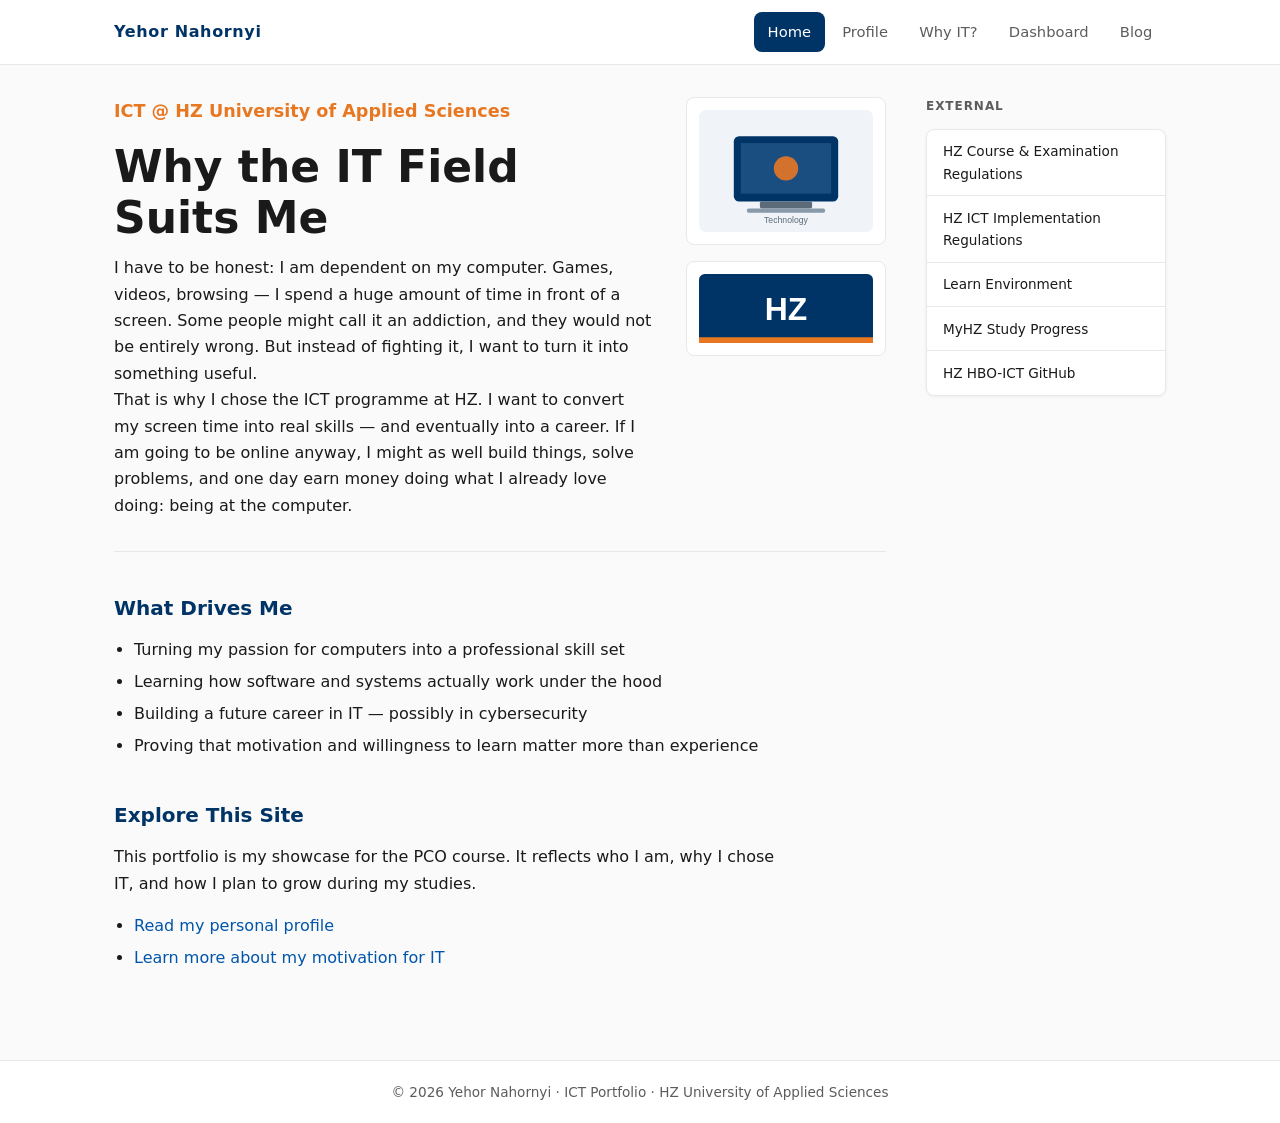
==== index.html @ 4990da4e "I added a lot of pages about me" ====
<!DOCTYPE html>
<html lang="en">
<head>
  <meta charset="UTF-8">
  <meta name="viewport" content="width=device-width, initial-scale=1.0">
  <meta name="description" content="Yehor Nahornyi — ICT student at HZ University. Why IT suits me and my journey into software engineering.">
  <title>Yehor Nahornyi | ICT Portfolio</title>
  <link rel="stylesheet" href="css/style.css">
</head>
<body>
  <header class="site-header">
    <div class="header-inner">
      <a href="index.html" class="brand">Yehor Nahornyi</a>
      <nav class="main-nav" aria-label="Main navigation">
        <ul>
          <li><a href="index.html" class="nav-current">Home</a></li>
          <li><a href="profile.html">Profile</a></li>
          <li><a href="why-it.html">Why IT?</a></li>
          <li><a href="dashboard.html">Dashboard</a></li>
          <li><a href="blog.html">Blog</a></li>
        </ul>
      </nav>
    </div>
  </header>

  <div class="page-wrapper">
    <main>
      <div class="hero-block">
        <div>
          <p class="hero-tagline">ICT @ HZ University of Applied Sciences</p>
          <h1>Why the IT Field Suits Me</h1>
          <p>
            I have to be honest: I am dependent on my computer. Games, videos, browsing —
            I spend a huge amount of time in front of a screen. Some people might call it
            an addiction, and they would not be entirely wrong. But instead of fighting it,
            I want to turn it into something useful.
          </p>
          <p>
            That is why I chose the ICT programme at HZ. I want to convert my screen time
            into real skills — and eventually into a career. If I am going to be online
            anyway, I might as well build things, solve problems, and one day earn money
            doing what I already love doing: being at the computer.
          </p>
        </div>
        <div class="hero-images">
          <img src="img/tech-hero.svg" alt="Illustration of a computer monitor representing technology">
          <img src="img/hz-logo.svg" alt="HZ University of Applied Sciences logo">
        </div>
      </div>

      <section>
        <h2>What Drives Me</h2>
        <ul>
          <li>Turning my passion for computers into a professional skill set</li>
          <li>Learning how software and systems actually work under the hood</li>
          <li>Building a future career in IT — possibly in cybersecurity</li>
          <li>Proving that motivation and willingness to learn matter more than experience</li>
        </ul>
      </section>

      <section>
        <h2>Explore This Site</h2>
        <p>
          This portfolio is my showcase for the PCO course. It reflects who I am,
          why I chose IT, and how I plan to grow during my studies.
        </p>
        <ul>
          <li><a href="profile.html">Read my personal profile</a></li>
          <li><a href="why-it.html">Learn more about my motivation for IT</a></li>
        </ul>
      </section>
    </main>

    <aside class="external-links">
      <h2>External</h2>
      <ul>
        <li><a href="https://hz.nl/en/about-hz/regulations-documents/course-and-examination-regulations" target="_blank" rel="noopener noreferrer">HZ Course &amp; Examination Regulations</a></li>
        <li><a href="https://hz.nl/en/study-programmes/ict" target="_blank" rel="noopener noreferrer">HZ ICT Implementation Regulations</a></li>
        <li><a href="https://learn.hz.nl" target="_blank" rel="noopener noreferrer">Learn Environment</a></li>
        <li><a href="https://myhz.hz.nl" target="_blank" rel="noopener noreferrer">MyHZ Study Progress</a></li>
        <li><a href="https://github.com/HZ-HBO-ICT" target="_blank" rel="noopener noreferrer">HZ HBO-ICT GitHub</a></li>
      </ul>
    </aside>
  </div>

  <footer class="site-footer">
    <p>&copy; 2026 Yehor Nahornyi · ICT Portfolio · HZ University of Applied Sciences</p>
  </footer>
</body>
</html>
---- css/style.css ----
*,
*::before,
*::after {
  box-sizing: border-box;
  margin: 0;
  padding: 0;
}

:root {
  --bg: #fafafa;
  --surface: #ffffff;
  --text: #1a1a1a;
  --text-muted: #5c5c5c;
  --border: #e8e8e8;
  --accent: #003366;
  --accent-light: #0055aa;
  --hz-orange: #e87722;
  --success: #2e7d32;
  --warning: #ed6c02;
  --danger: #c62828;
  --pending: #9e9e9e;
  --radius: 8px;
  --shadow: 0 1px 3px rgba(0, 0, 0, 0.06);
}

body {
  font-family: "Segoe UI", system-ui, -apple-system, sans-serif;
  line-height: 1.65;
  color: var(--text);
  background: var(--bg);
  min-height: 100vh;
  display: flex;
  flex-direction: column;
}

a {
  color: var(--accent-light);
  text-decoration: none;
}

a:hover {
  text-decoration: underline;
}

img {
  max-width: 100%;
  height: auto;
  display: block;
}

/* Header & navigation */

.site-header {
  background: var(--surface);
  border-bottom: 1px solid var(--border);
  position: sticky;
  top: 0;
  z-index: 100;
}

.header-inner {
  max-width: 1100px;
  margin: 0 auto;
  padding: 0 1.5rem;
  display: flex;
  align-items: center;
  justify-content: space-between;
  gap: 1rem;
  min-height: 64px;
}

.brand {
  font-weight: 700;
  font-size: 1rem;
  color: var(--accent);
  letter-spacing: 0.04em;
  text-decoration: none;
}

.brand:hover {
  text-decoration: none;
  color: var(--hz-orange);
}

.main-nav ul {
  list-style: none;
  display: flex;
  flex-wrap: wrap;
  gap: 0.25rem;
}

.main-nav a {
  display: block;
  padding: 0.5rem 0.85rem;
  border-radius: var(--radius);
  color: var(--text-muted);
  font-size: 0.92rem;
  font-weight: 500;
  text-decoration: none;
  transition: background 0.15s, color 0.15s;
}

.main-nav a:hover {
  background: #f0f4f8;
  color: var(--accent);
  text-decoration: none;
}

.main-nav a.nav-current {
  background: var(--accent);
  color: #fff;
}

/* Layout */

.page-wrapper {
  max-width: 1100px;
  margin: 0 auto;
  padding: 2rem 1.5rem 3rem;
  display: grid;
  grid-template-columns: 1fr 240px;
  gap: 2.5rem;
  flex: 1;
  width: 100%;
}

main {
  min-width: 0;
}

aside.external-links {
  align-self: start;
  position: sticky;
  top: 88px;
}

aside.external-links h2 {
  font-size: 0.75rem;
  text-transform: uppercase;
  letter-spacing: 0.08em;
  color: var(--text-muted);
  margin-bottom: 0.75rem;
}

aside.external-links ul {
  list-style: none;
  background: var(--surface);
  border: 1px solid var(--border);
  border-radius: var(--radius);
  overflow: hidden;
  box-shadow: var(--shadow);
}

aside.external-links li + li {
  border-top: 1px solid var(--border);
}

aside.external-links a {
  display: block;
  padding: 0.65rem 1rem;
  font-size: 0.85rem;
  color: var(--text);
  text-decoration: none;
}

aside.external-links a:hover {
  background: #f0f4f8;
  text-decoration: none;
  color: var(--accent);
}

/* Typography & sections */

.page-title {
  font-size: clamp(1.75rem, 4vw, 2.25rem);
  font-weight: 700;
  margin-bottom: 0.5rem;
  line-height: 1.2;
}

.page-intro {
  color: var(--text-muted);
  font-size: 1.05rem;
  margin-bottom: 2rem;
  max-width: 640px;
}

section {
  margin-bottom: 2.5rem;
}

section h2 {
  font-size: 1.25rem;
  margin-bottom: 0.75rem;
  color: var(--accent);
}

section h3 {
  font-size: 1.05rem;
  margin: 1.25rem 0 0.5rem;
}

section p {
  margin-bottom: 1rem;
  color: var(--text);
  max-width: 680px;
}

section ul,
section ol {
  margin: 0 0 1rem 1.25rem;
  max-width: 680px;
}

section li {
  margin-bottom: 0.35rem;
}

/* Hero block (home) */

.hero-block {
  display: grid;
  grid-template-columns: 1fr 200px;
  gap: 2rem;
  align-items: start;
  margin-bottom: 2.5rem;
  padding-bottom: 2rem;
  border-bottom: 1px solid var(--border);
}

.hero-block h1 {
  font-size: clamp(2rem, 5vw, 2.75rem);
  line-height: 1.15;
  margin-bottom: 0.75rem;
}

.hero-tagline {
  font-size: 1.1rem;
  color: var(--hz-orange);
  font-weight: 600;
  margin-bottom: 1rem;
}

.hero-images {
  display: flex;
  flex-direction: column;
  gap: 1rem;
}

.hero-images img {
  border-radius: var(--radius);
  border: 1px solid var(--border);
  background: var(--surface);
  padding: 0.75rem;
}

/* Cards & content blocks */

.card-grid {
  display: grid;
  grid-template-columns: repeat(auto-fill, minmax(260px, 1fr));
  gap: 1.25rem;
}

.card {
  background: var(--surface);
  border: 1px solid var(--border);
  border-radius: var(--radius);
  padding: 1.25rem;
  box-shadow: var(--shadow);
}

.card h3 {
  margin: 0 0 0.5rem;
  font-size: 1rem;
}

.card p {
  font-size: 0.92rem;
  color: var(--text-muted);
  margin-bottom: 0.75rem;
}

.card a.read-more {
  font-size: 0.88rem;
  font-weight: 600;
  color: var(--accent);
}

/* Profile */

.profile-header {
  display: flex;
  gap: 2rem;
  align-items: start;
  margin-bottom: 2rem;
  flex-wrap: wrap;
}

.profile-photo {
  width: 180px;
  height: 180px;
  border-radius: var(--radius);
  object-fit: cover;
  border: 1px solid var(--border);
  background: #eef2f6;
}

.character-list {
  list-style: none;
  margin-left: 0;
  display: flex;
  flex-wrap: wrap;
  gap: 0.5rem;
}

.character-list li {
  background: #f0f4f8;
  color: var(--accent);
  padding: 0.35rem 0.85rem;
  border-radius: 999px;
  font-size: 0.88rem;
  font-weight: 500;
  margin: 0;
}

.hz-logo-block {
  margin: 2rem 0;
  padding: 1.25rem;
  background: var(--surface);
  border: 1px solid var(--border);
  border-radius: var(--radius);
  display: inline-block;
}

.hz-logo-block img {
  width: 120px;
}

/* Dashboard */

.progress-section {
  background: var(--surface);
  border: 1px solid var(--border);
  border-radius: var(--radius);
  padding: 1.5rem;
  margin-bottom: 2rem;
  box-shadow: var(--shadow);
}

.progress-section h2 {
  margin-bottom: 1rem;
}

.progress-bar-wrap {
  position: relative;
  height: 28px;
  background: #eee;
  border-radius: 999px;
  overflow: visible;
  margin: 2rem 0 1rem;
}

.progress-bar-fill {
  height: 100%;
  background: linear-gradient(90deg, var(--accent), var(--accent-light));
  border-radius: 999px;
  transition: width 0.3s;
}

.progress-boundary {
  position: absolute;
  top: -8px;
  bottom: -8px;
  width: 3px;
  background: var(--hz-orange);
  transform: translateX(-50%);
}

.progress-boundary::after {
  content: "Study Advice (45 EC)";
  position: absolute;
  top: -22px;
  left: 50%;
  transform: translateX(-50%);
  font-size: 0.72rem;
  white-space: nowrap;
  color: var(--hz-orange);
  font-weight: 600;
}

.progress-labels {
  display: flex;
  justify-content: space-between;
  font-size: 0.85rem;
  color: var(--text-muted);
}

.study-table-wrap {
  overflow-x: auto;
  border: 1px solid var(--border);
  border-radius: var(--radius);
  background: var(--surface);
  box-shadow: var(--shadow);
}

.study-table {
  width: 100%;
  border-collapse: collapse;
  font-size: 0.88rem;
}

.study-table th,
.study-table td {
  padding: 0.65rem 0.85rem;
  text-align: left;
  border-bottom: 1px solid var(--border);
}

.study-table th {
  background: #f5f7fa;
  font-weight: 600;
  color: var(--accent);
  font-size: 0.8rem;
  text-transform: uppercase;
  letter-spacing: 0.04em;
}

.study-table tr:last-child td {
  border-bottom: none;
}

.study-table .quarter-header td {
  background: var(--accent);
  color: #fff;
  font-weight: 700;
  font-size: 0.85rem;
  letter-spacing: 0.03em;
}

.study-table .course-header td {
  background: #eef2f6;
  font-weight: 600;
  color: var(--text);
}

.status-pending {
  background: #fafafa;
}

.status-passed {
  background: #e8f5e9;
}

.status-failed {
  background: #ffebee;
}

.status-empty {
  background: #fff;
}

.grade-cell {
  font-weight: 600;
  min-width: 60px;
}

.legend {
  display: flex;
  flex-wrap: wrap;
  gap: 1rem;
  margin-top: 1rem;
  font-size: 0.82rem;
}

.legend-item {
  display: flex;
  align-items: center;
  gap: 0.4rem;
}

.legend-swatch {
  width: 14px;
  height: 14px;
  border-radius: 3px;
  border: 1px solid var(--border);
}

.legend-swatch.pending { background: #fafafa; }
.legend-swatch.passed { background: #e8f5e9; }
.legend-swatch.failed { background: #ffebee; }

/* Blog post */

article.blog-post {
  max-width: 720px;
}

article.blog-post .post-meta {
  color: var(--text-muted);
  font-size: 0.88rem;
  margin-bottom: 1.5rem;
}

article.blog-post h2 {
  font-size: 1.5rem;
  margin: 1.5rem 0 0.75rem;
  color: var(--text);
}

.blog-feed article {
  background: var(--surface);
  border: 1px solid var(--border);
  border-radius: var(--radius);
  padding: 1.5rem;
  margin-bottom: 1.25rem;
  box-shadow: var(--shadow);
}

.blog-feed article h2 {
  font-size: 1.15rem;
  margin-bottom: 0.35rem;
  color: var(--accent);
}

.blog-feed .post-date {
  font-size: 0.82rem;
  color: var(--text-muted);
  margin-bottom: 0.75rem;
}

.blog-feed p {
  font-size: 0.95rem;
  color: var(--text-muted);
  margin-bottom: 0.75rem;
}

/* SWOT table */

.swot-table {
  width: 100%;
  border-collapse: collapse;
  margin: 1rem 0;
  font-size: 0.92rem;
}

.swot-table th,
.swot-table td {
  border: 1px solid var(--border);
  padding: 0.85rem 1rem;
  vertical-align: top;
}

.swot-table th {
  background: #f5f7fa;
  text-align: left;
  width: 25%;
  line-height: 1.5;
}

.swot-table td ul {
  margin: 0;
  padding-left: 1.25rem;
  list-style-position: outside;
}

.swot-table td li {
  margin: 0 0 0.4rem;
  padding-left: 0.15rem;
  line-height: 1.5;
}

.swot-table td li:last-child {
  margin-bottom: 0;
}

/* Footer */

.site-footer {
  border-top: 1px solid var(--border);
  background: var(--surface);
  padding: 1.25rem 1.5rem;
  text-align: center;
  font-size: 0.85rem;
  color: var(--text-muted);
}

.site-footer p {
  max-width: none;
  margin: 0;
}

@media (max-width: 800px) {
  .page-wrapper {
    grid-template-columns: 1fr;
  }

  aside.external-links {
    position: static;
    order: -1;
  }

  .hero-block {
    grid-template-columns: 1fr;
  }
}
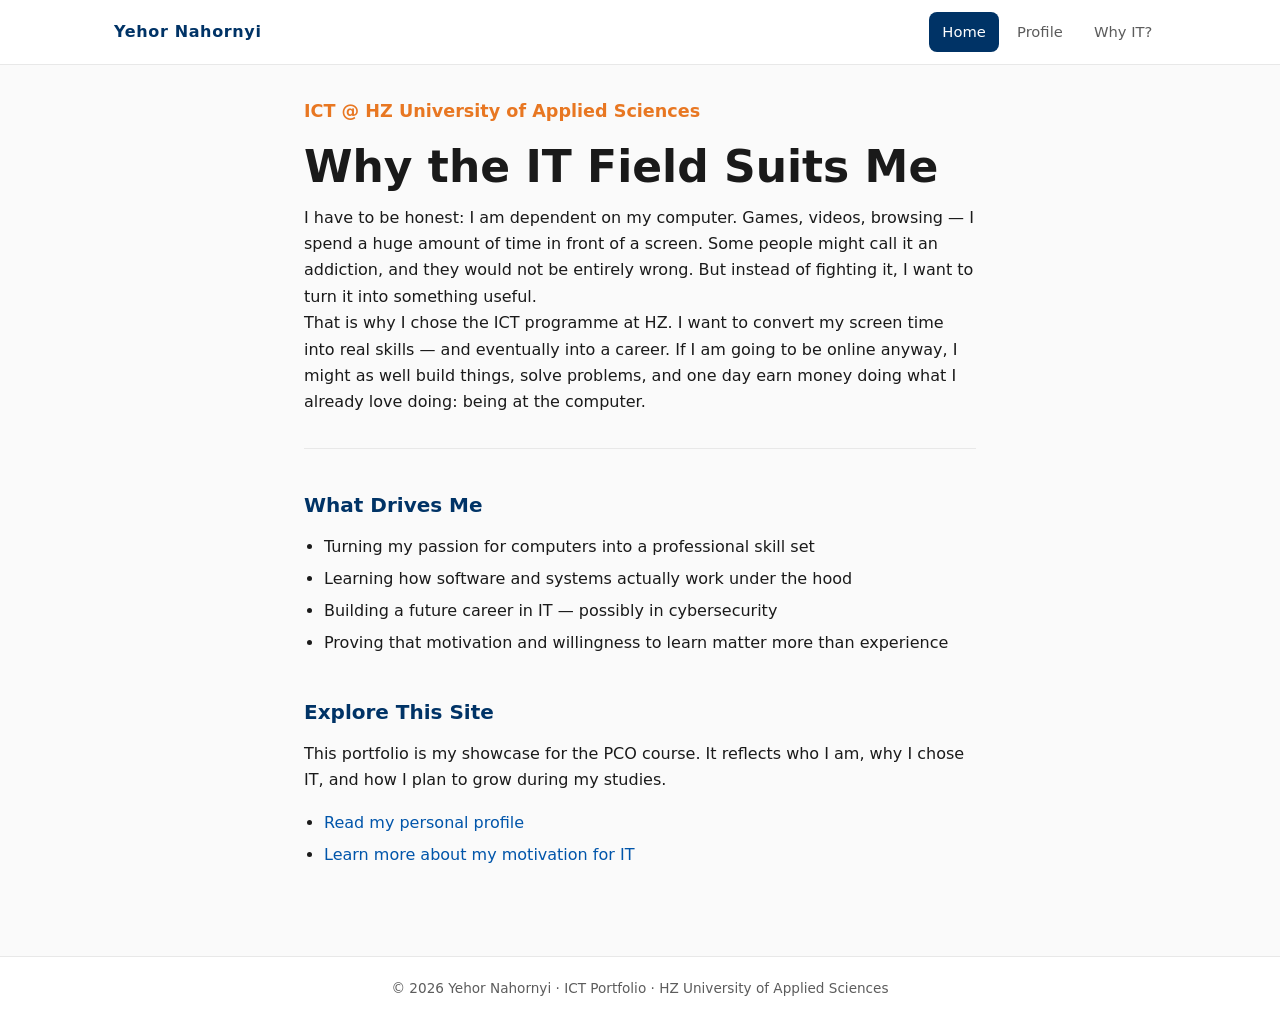
==== commit f3eaa8e4: "Updated" ====
--- a/index.html
+++ b/index.html
@@ -16,8 +16,6 @@
           <li><a href="index.html" class="nav-current">Home</a></li>
           <li><a href="profile.html">Profile</a></li>
           <li><a href="why-it.html">Why IT?</a></li>
-          <li><a href="dashboard.html">Dashboard</a></li>
-          <li><a href="blog.html">Blog</a></li>
         </ul>
       </nav>
     </div>
@@ -26,26 +24,20 @@
   <div class="page-wrapper">
     <main>
       <div class="hero-block">
-        <div>
-          <p class="hero-tagline">ICT @ HZ University of Applied Sciences</p>
-          <h1>Why the IT Field Suits Me</h1>
-          <p>
-            I have to be honest: I am dependent on my computer. Games, videos, browsing —
-            I spend a huge amount of time in front of a screen. Some people might call it
-            an addiction, and they would not be entirely wrong. But instead of fighting it,
-            I want to turn it into something useful.
-          </p>
-          <p>
-            That is why I chose the ICT programme at HZ. I want to convert my screen time
-            into real skills — and eventually into a career. If I am going to be online
-            anyway, I might as well build things, solve problems, and one day earn money
-            doing what I already love doing: being at the computer.
-          </p>
-        </div>
-        <div class="hero-images">
-          <img src="img/tech-hero.svg" alt="Illustration of a computer monitor representing technology">
-          <img src="img/hz-logo.svg" alt="HZ University of Applied Sciences logo">
-        </div>
+        <p class="hero-tagline">ICT @ HZ University of Applied Sciences</p>
+        <h1>Why the IT Field Suits Me</h1>
+        <p>
+          I have to be honest: I am dependent on my computer. Games, videos, browsing —
+          I spend a huge amount of time in front of a screen. Some people might call it
+          an addiction, and they would not be entirely wrong. But instead of fighting it,
+          I want to turn it into something useful.
+        </p>
+        <p>
+          That is why I chose the ICT programme at HZ. I want to convert my screen time
+          into real skills — and eventually into a career. If I am going to be online
+          anyway, I might as well build things, solve problems, and one day earn money
+          doing what I already love doing: being at the computer.
+        </p>
       </div>
 
       <section>
@@ -70,17 +62,6 @@
         </ul>
       </section>
     </main>
-
-    <aside class="external-links">
-      <h2>External</h2>
-      <ul>
-        <li><a href="https://hz.nl/en/about-hz/regulations-documents/course-and-examination-regulations" target="_blank" rel="noopener noreferrer">HZ Course &amp; Examination Regulations</a></li>
-        <li><a href="https://hz.nl/en/study-programmes/ict" target="_blank" rel="noopener noreferrer">HZ ICT Implementation Regulations</a></li>
-        <li><a href="https://learn.hz.nl" target="_blank" rel="noopener noreferrer">Learn Environment</a></li>
-        <li><a href="https://myhz.hz.nl" target="_blank" rel="noopener noreferrer">MyHZ Study Progress</a></li>
-        <li><a href="https://github.com/HZ-HBO-ICT" target="_blank" rel="noopener noreferrer">HZ HBO-ICT GitHub</a></li>
-      </ul>
-    </aside>
   </div>
 
   <footer class="site-footer">
--- a/css/style.css
+++ b/css/style.css
@@ -114,59 +114,15 @@
 /* Layout */
 
 .page-wrapper {
-  max-width: 1100px;
+  max-width: 720px;
   margin: 0 auto;
   padding: 2rem 1.5rem 3rem;
-  display: grid;
-  grid-template-columns: 1fr 240px;
-  gap: 2.5rem;
   flex: 1;
   width: 100%;
 }
 
 main {
   min-width: 0;
-}
-
-aside.external-links {
-  align-self: start;
-  position: sticky;
-  top: 88px;
-}
-
-aside.external-links h2 {
-  font-size: 0.75rem;
-  text-transform: uppercase;
-  letter-spacing: 0.08em;
-  color: var(--text-muted);
-  margin-bottom: 0.75rem;
-}
-
-aside.external-links ul {
-  list-style: none;
-  background: var(--surface);
-  border: 1px solid var(--border);
-  border-radius: var(--radius);
-  overflow: hidden;
-  box-shadow: var(--shadow);
-}
-
-aside.external-links li + li {
-  border-top: 1px solid var(--border);
-}
-
-aside.external-links a {
-  display: block;
-  padding: 0.65rem 1rem;
-  font-size: 0.85rem;
-  color: var(--text);
-  text-decoration: none;
-}
-
-aside.external-links a:hover {
-  background: #f0f4f8;
-  text-decoration: none;
-  color: var(--accent);
 }
 
 /* Typography & sections */
@@ -219,10 +175,6 @@
 /* Hero block (home) */
 
 .hero-block {
-  display: grid;
-  grid-template-columns: 1fr 200px;
-  gap: 2rem;
-  align-items: start;
   margin-bottom: 2.5rem;
   padding-bottom: 2rem;
   border-bottom: 1px solid var(--border);
@@ -239,19 +191,6 @@
   color: var(--hz-orange);
   font-weight: 600;
   margin-bottom: 1rem;
-}
-
-.hero-images {
-  display: flex;
-  flex-direction: column;
-  gap: 1rem;
-}
-
-.hero-images img {
-  border-radius: var(--radius);
-  border: 1px solid var(--border);
-  background: var(--surface);
-  padding: 0.75rem;
 }
 
 /* Cards & content blocks */
@@ -290,20 +229,7 @@
 /* Profile */
 
 .profile-header {
-  display: flex;
-  gap: 2rem;
-  align-items: start;
   margin-bottom: 2rem;
-  flex-wrap: wrap;
-}
-
-.profile-photo {
-  width: 180px;
-  height: 180px;
-  border-radius: var(--radius);
-  object-fit: cover;
-  border: 1px solid var(--border);
-  background: #eef2f6;
 }
 
 .character-list {
@@ -322,256 +248,6 @@
   font-size: 0.88rem;
   font-weight: 500;
   margin: 0;
-}
-
-.hz-logo-block {
-  margin: 2rem 0;
-  padding: 1.25rem;
-  background: var(--surface);
-  border: 1px solid var(--border);
-  border-radius: var(--radius);
-  display: inline-block;
-}
-
-.hz-logo-block img {
-  width: 120px;
-}
-
-/* Dashboard */
-
-.progress-section {
-  background: var(--surface);
-  border: 1px solid var(--border);
-  border-radius: var(--radius);
-  padding: 1.5rem;
-  margin-bottom: 2rem;
-  box-shadow: var(--shadow);
-}
-
-.progress-section h2 {
-  margin-bottom: 1rem;
-}
-
-.progress-bar-wrap {
-  position: relative;
-  height: 28px;
-  background: #eee;
-  border-radius: 999px;
-  overflow: visible;
-  margin: 2rem 0 1rem;
-}
-
-.progress-bar-fill {
-  height: 100%;
-  background: linear-gradient(90deg, var(--accent), var(--accent-light));
-  border-radius: 999px;
-  transition: width 0.3s;
-}
-
-.progress-boundary {
-  position: absolute;
-  top: -8px;
-  bottom: -8px;
-  width: 3px;
-  background: var(--hz-orange);
-  transform: translateX(-50%);
-}
-
-.progress-boundary::after {
-  content: "Study Advice (45 EC)";
-  position: absolute;
-  top: -22px;
-  left: 50%;
-  transform: translateX(-50%);
-  font-size: 0.72rem;
-  white-space: nowrap;
-  color: var(--hz-orange);
-  font-weight: 600;
-}
-
-.progress-labels {
-  display: flex;
-  justify-content: space-between;
-  font-size: 0.85rem;
-  color: var(--text-muted);
-}
-
-.study-table-wrap {
-  overflow-x: auto;
-  border: 1px solid var(--border);
-  border-radius: var(--radius);
-  background: var(--surface);
-  box-shadow: var(--shadow);
-}
-
-.study-table {
-  width: 100%;
-  border-collapse: collapse;
-  font-size: 0.88rem;
-}
-
-.study-table th,
-.study-table td {
-  padding: 0.65rem 0.85rem;
-  text-align: left;
-  border-bottom: 1px solid var(--border);
-}
-
-.study-table th {
-  background: #f5f7fa;
-  font-weight: 600;
-  color: var(--accent);
-  font-size: 0.8rem;
-  text-transform: uppercase;
-  letter-spacing: 0.04em;
-}
-
-.study-table tr:last-child td {
-  border-bottom: none;
-}
-
-.study-table .quarter-header td {
-  background: var(--accent);
-  color: #fff;
-  font-weight: 700;
-  font-size: 0.85rem;
-  letter-spacing: 0.03em;
-}
-
-.study-table .course-header td {
-  background: #eef2f6;
-  font-weight: 600;
-  color: var(--text);
-}
-
-.status-pending {
-  background: #fafafa;
-}
-
-.status-passed {
-  background: #e8f5e9;
-}
-
-.status-failed {
-  background: #ffebee;
-}
-
-.status-empty {
-  background: #fff;
-}
-
-.grade-cell {
-  font-weight: 600;
-  min-width: 60px;
-}
-
-.legend {
-  display: flex;
-  flex-wrap: wrap;
-  gap: 1rem;
-  margin-top: 1rem;
-  font-size: 0.82rem;
-}
-
-.legend-item {
-  display: flex;
-  align-items: center;
-  gap: 0.4rem;
-}
-
-.legend-swatch {
-  width: 14px;
-  height: 14px;
-  border-radius: 3px;
-  border: 1px solid var(--border);
-}
-
-.legend-swatch.pending { background: #fafafa; }
-.legend-swatch.passed { background: #e8f5e9; }
-.legend-swatch.failed { background: #ffebee; }
-
-/* Blog post */
-
-article.blog-post {
-  max-width: 720px;
-}
-
-article.blog-post .post-meta {
-  color: var(--text-muted);
-  font-size: 0.88rem;
-  margin-bottom: 1.5rem;
-}
-
-article.blog-post h2 {
-  font-size: 1.5rem;
-  margin: 1.5rem 0 0.75rem;
-  color: var(--text);
-}
-
-.blog-feed article {
-  background: var(--surface);
-  border: 1px solid var(--border);
-  border-radius: var(--radius);
-  padding: 1.5rem;
-  margin-bottom: 1.25rem;
-  box-shadow: var(--shadow);
-}
-
-.blog-feed article h2 {
-  font-size: 1.15rem;
-  margin-bottom: 0.35rem;
-  color: var(--accent);
-}
-
-.blog-feed .post-date {
-  font-size: 0.82rem;
-  color: var(--text-muted);
-  margin-bottom: 0.75rem;
-}
-
-.blog-feed p {
-  font-size: 0.95rem;
-  color: var(--text-muted);
-  margin-bottom: 0.75rem;
-}
-
-/* SWOT table */
-
-.swot-table {
-  width: 100%;
-  border-collapse: collapse;
-  margin: 1rem 0;
-  font-size: 0.92rem;
-}
-
-.swot-table th,
-.swot-table td {
-  border: 1px solid var(--border);
-  padding: 0.85rem 1rem;
-  vertical-align: top;
-}
-
-.swot-table th {
-  background: #f5f7fa;
-  text-align: left;
-  width: 25%;
-  line-height: 1.5;
-}
-
-.swot-table td ul {
-  margin: 0;
-  padding-left: 1.25rem;
-  list-style-position: outside;
-}
-
-.swot-table td li {
-  margin: 0 0 0.4rem;
-  padding-left: 0.15rem;
-  line-height: 1.5;
-}
-
-.swot-table td li:last-child {
-  margin-bottom: 0;
 }
 
 /* Footer */
@@ -589,18 +265,3 @@
   max-width: none;
   margin: 0;
 }
-
-@media (max-width: 800px) {
-  .page-wrapper {
-    grid-template-columns: 1fr;
-  }
-
-  aside.external-links {
-    position: static;
-    order: -1;
-  }
-
-  .hero-block {
-    grid-template-columns: 1fr;
-  }
-}
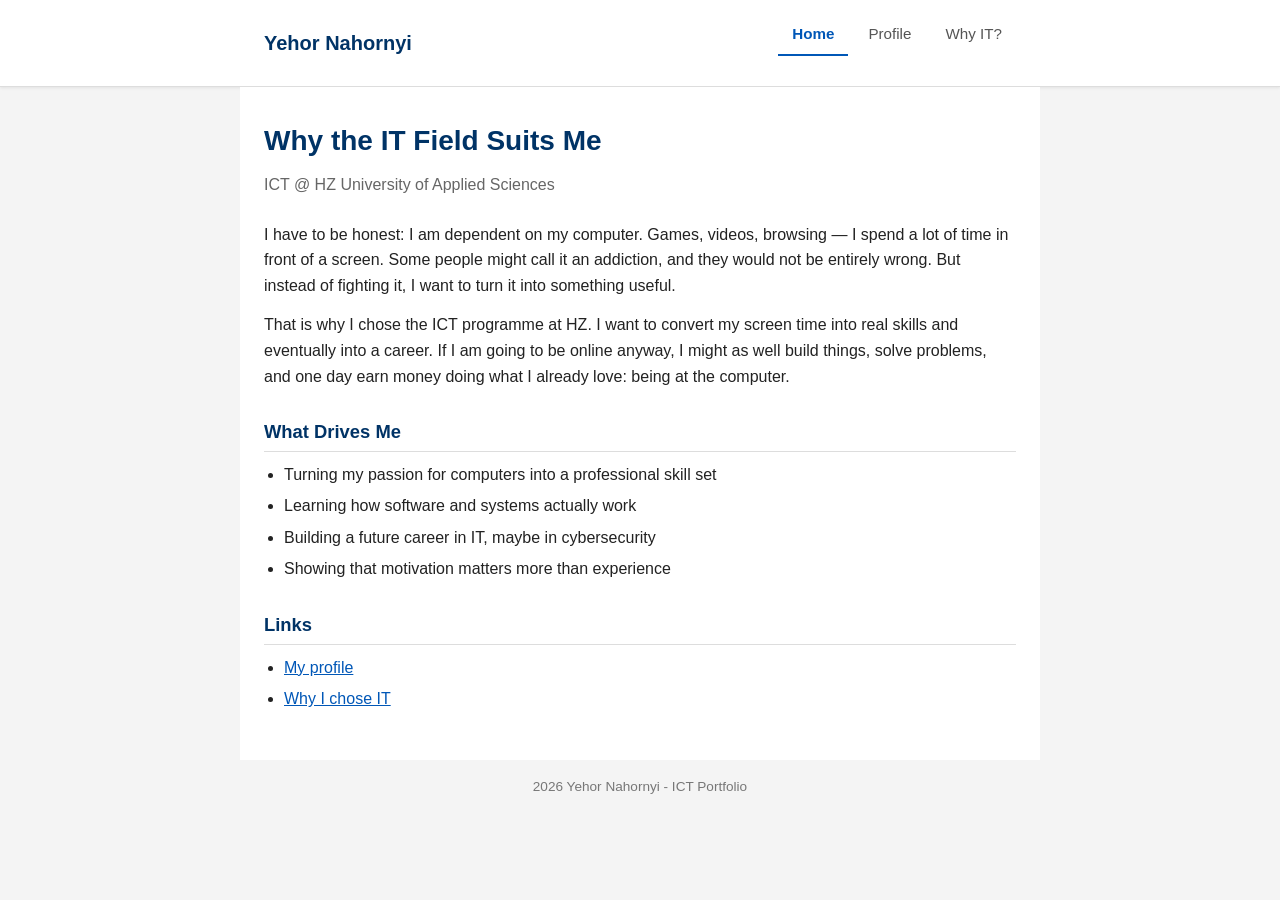
==== commit d385ebd7: "Updated fix navbar" ====
--- a/index.html
+++ b/index.html
@@ -3,17 +3,17 @@
 <head>
   <meta charset="UTF-8">
   <meta name="viewport" content="width=device-width, initial-scale=1.0">
-  <meta name="description" content="Yehor Nahornyi — ICT student at HZ University. Why IT suits me and my journey into software engineering.">
-  <title>Yehor Nahornyi | ICT Portfolio</title>
+  <meta name="description" content="Yehor Nahornyi ICT portfolio">
+  <title>Home - Yehor Nahornyi</title>
   <link rel="stylesheet" href="css/style.css">
 </head>
 <body>
-  <header class="site-header">
-    <div class="header-inner">
-      <a href="index.html" class="brand">Yehor Nahornyi</a>
-      <nav class="main-nav" aria-label="Main navigation">
+  <header>
+    <div class="header-content">
+      <h1>Yehor Nahornyi</h1>
+      <nav>
         <ul>
-          <li><a href="index.html" class="nav-current">Home</a></li>
+          <li><a href="index.html" class="active">Home</a></li>
           <li><a href="profile.html">Profile</a></li>
           <li><a href="why-it.html">Why IT?</a></li>
         </ul>
@@ -21,51 +21,41 @@
     </div>
   </header>
 
-  <div class="page-wrapper">
-    <main>
-      <div class="hero-block">
-        <p class="hero-tagline">ICT @ HZ University of Applied Sciences</p>
-        <h1>Why the IT Field Suits Me</h1>
-        <p>
-          I have to be honest: I am dependent on my computer. Games, videos, browsing —
-          I spend a huge amount of time in front of a screen. Some people might call it
-          an addiction, and they would not be entirely wrong. But instead of fighting it,
-          I want to turn it into something useful.
-        </p>
-        <p>
-          That is why I chose the ICT programme at HZ. I want to convert my screen time
-          into real skills — and eventually into a career. If I am going to be online
-          anyway, I might as well build things, solve problems, and one day earn money
-          doing what I already love doing: being at the computer.
-        </p>
-      </div>
+  <main>
+    <h1>Why the IT Field Suits Me</h1>
+    <p class="subtitle">ICT @ HZ University of Applied Sciences</p>
 
-      <section>
-        <h2>What Drives Me</h2>
-        <ul>
-          <li>Turning my passion for computers into a professional skill set</li>
-          <li>Learning how software and systems actually work under the hood</li>
-          <li>Building a future career in IT — possibly in cybersecurity</li>
-          <li>Proving that motivation and willingness to learn matter more than experience</li>
-        </ul>
-      </section>
+    <p>
+      I have to be honest: I am dependent on my computer. Games, videos, browsing —
+      I spend a lot of time in front of a screen. Some people might call it an addiction,
+      and they would not be entirely wrong. But instead of fighting it, I want to turn
+      it into something useful.
+    </p>
 
-      <section>
-        <h2>Explore This Site</h2>
-        <p>
-          This portfolio is my showcase for the PCO course. It reflects who I am,
-          why I chose IT, and how I plan to grow during my studies.
-        </p>
-        <ul>
-          <li><a href="profile.html">Read my personal profile</a></li>
-          <li><a href="why-it.html">Learn more about my motivation for IT</a></li>
-        </ul>
-      </section>
-    </main>
-  </div>
+    <p>
+      That is why I chose the ICT programme at HZ. I want to convert my screen time
+      into real skills and eventually into a career. If I am going to be online anyway,
+      I might as well build things, solve problems, and one day earn money doing what
+      I already love: being at the computer.
+    </p>
 
-  <footer class="site-footer">
-    <p>&copy; 2026 Yehor Nahornyi · ICT Portfolio · HZ University of Applied Sciences</p>
+    <h2>What Drives Me</h2>
+    <ul>
+      <li>Turning my passion for computers into a professional skill set</li>
+      <li>Learning how software and systems actually work</li>
+      <li>Building a future career in IT, maybe in cybersecurity</li>
+      <li>Showing that motivation matters more than experience</li>
+    </ul>
+
+    <h2>Links</h2>
+    <ul>
+      <li><a href="profile.html">My profile</a></li>
+      <li><a href="why-it.html">Why I chose IT</a></li>
+    </ul>
+  </main>
+
+  <footer>
+    <p>2026 Yehor Nahornyi - ICT Portfolio</p>
   </footer>
 </body>
 </html>
--- a/css/style.css
+++ b/css/style.css
@@ -1,267 +1,127 @@
-*,
-*::before,
-*::after {
+* {
   box-sizing: border-box;
   margin: 0;
   padding: 0;
 }
 
-:root {
-  --bg: #fafafa;
-  --surface: #ffffff;
-  --text: #1a1a1a;
-  --text-muted: #5c5c5c;
-  --border: #e8e8e8;
-  --accent: #003366;
-  --accent-light: #0055aa;
-  --hz-orange: #e87722;
-  --success: #2e7d32;
-  --warning: #ed6c02;
-  --danger: #c62828;
-  --pending: #9e9e9e;
-  --radius: 8px;
-  --shadow: 0 1px 3px rgba(0, 0, 0, 0.06);
-}
-
 body {
-  font-family: "Segoe UI", system-ui, -apple-system, sans-serif;
-  line-height: 1.65;
-  color: var(--text);
-  background: var(--bg);
-  min-height: 100vh;
-  display: flex;
-  flex-direction: column;
+  font-family: "Segoe UI", Tahoma, sans-serif;
+  line-height: 1.6;
+  color: #222;
+  background-color: #f4f4f4;
 }
 
 a {
-  color: var(--accent-light);
-  text-decoration: none;
+  color: #0057b7;
 }
 
 a:hover {
-  text-decoration: underline;
+  color: #003d80;
 }
 
-img {
-  max-width: 100%;
-  height: auto;
-  display: block;
+header {
+  background-color: #fff;
+  border-bottom: 1px solid #ddd;
+  box-shadow: 0 1px 3px rgba(0, 0, 0, 0.08);
 }
 
-/* Header & navigation */
-
-.site-header {
-  background: var(--surface);
-  border-bottom: 1px solid var(--border);
-  position: sticky;
-  top: 0;
-  z-index: 100;
+.header-content {
+  max-width: 800px;
+  margin: 0 auto;
+  padding: 14px 24px;
+  display: flex;
+  justify-content: space-between;
+  align-items: center;
+  flex-wrap: wrap;
+  gap: 12px;
 }
 
-.header-inner {
-  max-width: 1100px;
-  margin: 0 auto;
-  padding: 0 1.5rem;
-  display: flex;
-  align-items: center;
-  justify-content: space-between;
-  gap: 1rem;
-  min-height: 64px;
+header h1 {
+  font-size: 1.25rem;
+  margin-bottom: 0;
+  color: #003366;
 }
 
-.brand {
-  font-weight: 700;
-  font-size: 1rem;
-  color: var(--accent);
-  letter-spacing: 0.04em;
-  text-decoration: none;
-}
-
-.brand:hover {
-  text-decoration: none;
-  color: var(--hz-orange);
-}
-
-.main-nav ul {
+nav ul {
   list-style: none;
   display: flex;
   flex-wrap: wrap;
-  gap: 0.25rem;
+  gap: 6px;
 }
 
-.main-nav a {
-  display: block;
-  padding: 0.5rem 0.85rem;
-  border-radius: var(--radius);
-  color: var(--text-muted);
-  font-size: 0.92rem;
-  font-weight: 500;
-  text-decoration: none;
-  transition: background 0.15s, color 0.15s;
+nav li {
+  display: inline-block;
+  margin-right: 0;
+  margin-bottom: 0;
 }
 
-.main-nav a:hover {
-  background: #f0f4f8;
-  color: var(--accent);
+nav a {
+  display: inline-block;
+  padding: 8px 14px;
   text-decoration: none;
+  color: #555;
+  font-size: 0.95rem;
+  border-bottom: 2px solid transparent;
 }
 
-.main-nav a.nav-current {
-  background: var(--accent);
-  color: #fff;
+nav a:hover {
+  color: #0057b7;
+  border-bottom-color: #0057b7;
+  background-color: transparent;
 }
 
-/* Layout */
-
-.page-wrapper {
-  max-width: 720px;
-  margin: 0 auto;
-  padding: 2rem 1.5rem 3rem;
-  flex: 1;
-  width: 100%;
+nav a.active {
+  color: #0057b7;
+  font-weight: 600;
+  border-bottom-color: #0057b7;
+  background-color: transparent;
 }
 
 main {
-  min-width: 0;
+  max-width: 800px;
+  margin: 0 auto;
+  padding: 32px 24px;
+  background-color: #fff;
+  min-height: 60vh;
 }
 
-/* Typography & sections */
-
-.page-title {
-  font-size: clamp(1.75rem, 4vw, 2.25rem);
-  font-weight: 700;
-  margin-bottom: 0.5rem;
-  line-height: 1.2;
+main h1 {
+  font-size: 1.75rem;
+  margin-bottom: 8px;
+  color: #003366;
 }
 
-.page-intro {
-  color: var(--text-muted);
-  font-size: 1.05rem;
-  margin-bottom: 2rem;
-  max-width: 640px;
+.subtitle {
+  color: #666;
+  margin-bottom: 24px;
 }
 
-section {
-  margin-bottom: 2.5rem;
+main h2 {
+  font-size: 1.15rem;
+  margin-top: 28px;
+  margin-bottom: 10px;
+  color: #003366;
+  border-bottom: 1px solid #ddd;
+  padding-bottom: 4px;
 }
 
-section h2 {
-  font-size: 1.25rem;
-  margin-bottom: 0.75rem;
-  color: var(--accent);
+p {
+  margin-bottom: 14px;
 }
 
-section h3 {
-  font-size: 1.05rem;
-  margin: 1.25rem 0 0.5rem;
+ul {
+  margin: 0 0 16px 20px;
 }
 
-section p {
-  margin-bottom: 1rem;
-  color: var(--text);
-  max-width: 680px;
+li {
+  margin-bottom: 6px;
 }
 
-section ul,
-section ol {
-  margin: 0 0 1rem 1.25rem;
-  max-width: 680px;
-}
-
-section li {
-  margin-bottom: 0.35rem;
-}
-
-/* Hero block (home) */
-
-.hero-block {
-  margin-bottom: 2.5rem;
-  padding-bottom: 2rem;
-  border-bottom: 1px solid var(--border);
-}
-
-.hero-block h1 {
-  font-size: clamp(2rem, 5vw, 2.75rem);
-  line-height: 1.15;
-  margin-bottom: 0.75rem;
-}
-
-.hero-tagline {
-  font-size: 1.1rem;
-  color: var(--hz-orange);
-  font-weight: 600;
-  margin-bottom: 1rem;
-}
-
-/* Cards & content blocks */
-
-.card-grid {
-  display: grid;
-  grid-template-columns: repeat(auto-fill, minmax(260px, 1fr));
-  gap: 1.25rem;
-}
-
-.card {
-  background: var(--surface);
-  border: 1px solid var(--border);
-  border-radius: var(--radius);
-  padding: 1.25rem;
-  box-shadow: var(--shadow);
-}
-
-.card h3 {
-  margin: 0 0 0.5rem;
-  font-size: 1rem;
-}
-
-.card p {
-  font-size: 0.92rem;
-  color: var(--text-muted);
-  margin-bottom: 0.75rem;
-}
-
-.card a.read-more {
-  font-size: 0.88rem;
-  font-weight: 600;
-  color: var(--accent);
-}
-
-/* Profile */
-
-.profile-header {
-  margin-bottom: 2rem;
-}
-
-.character-list {
-  list-style: none;
-  margin-left: 0;
-  display: flex;
-  flex-wrap: wrap;
-  gap: 0.5rem;
-}
-
-.character-list li {
-  background: #f0f4f8;
-  color: var(--accent);
-  padding: 0.35rem 0.85rem;
-  border-radius: 999px;
-  font-size: 0.88rem;
-  font-weight: 500;
-  margin: 0;
-}
-
-/* Footer */
-
-.site-footer {
-  border-top: 1px solid var(--border);
-  background: var(--surface);
-  padding: 1.25rem 1.5rem;
+footer {
+  max-width: 800px;
+  margin: 0 auto;
+  padding: 16px 24px 24px;
   text-align: center;
   font-size: 0.85rem;
-  color: var(--text-muted);
+  color: #777;
 }
-
-.site-footer p {
-  max-width: none;
-  margin: 0;
-}
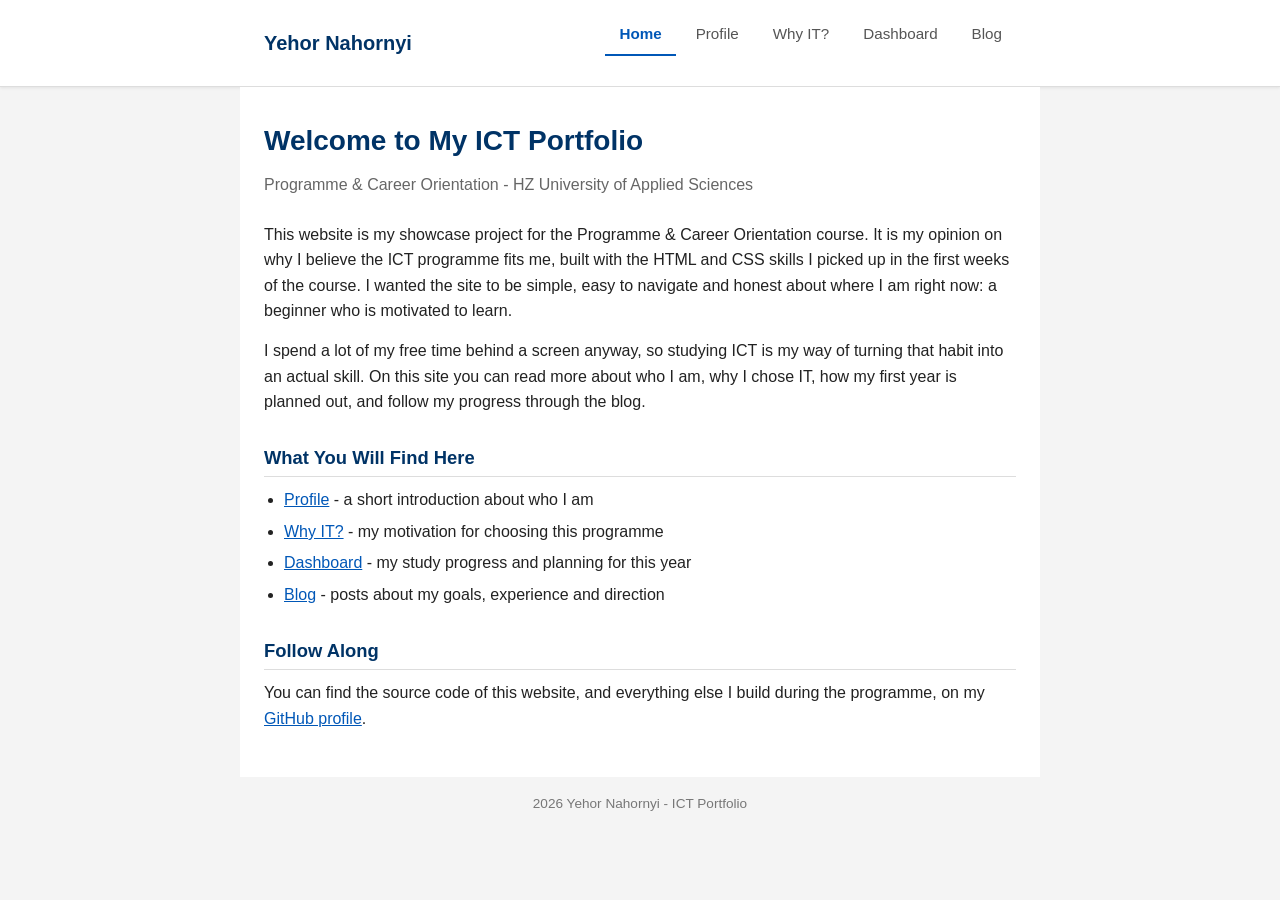
==== commit cdb43c08: "Dashboard and blog" ====
--- a/index.html
+++ b/index.html
@@ -1,12 +1,14 @@
 <!DOCTYPE html>
 <html lang="en">
+
 <head>
   <meta charset="UTF-8">
   <meta name="viewport" content="width=device-width, initial-scale=1.0">
-  <meta name="description" content="Yehor Nahornyi ICT portfolio">
+  <meta name="description" content="Home page of Yehor Nahornyi's HZ ICT portfolio">
   <title>Home - Yehor Nahornyi</title>
   <link rel="stylesheet" href="css/style.css">
 </head>
+
 <body>
   <header>
     <div class="header-content">
@@ -16,46 +18,49 @@
           <li><a href="index.html" class="active">Home</a></li>
           <li><a href="profile.html">Profile</a></li>
           <li><a href="why-it.html">Why IT?</a></li>
+          <li><a href="dashboard.html">Dashboard</a></li>
+          <li><a href="blog.html">Blog</a></li>
         </ul>
       </nav>
     </div>
   </header>
 
   <main>
-    <h1>Why the IT Field Suits Me</h1>
-    <p class="subtitle">ICT @ HZ University of Applied Sciences</p>
+    <h1>Welcome to My ICT Portfolio</h1>
+    <p class="subtitle">Programme &amp; Career Orientation - HZ University of Applied Sciences</p>
 
     <p>
-      I have to be honest: I am dependent on my computer. Games, videos, browsing —
-      I spend a lot of time in front of a screen. Some people might call it an addiction,
-      and they would not be entirely wrong. But instead of fighting it, I want to turn
-      it into something useful.
+      This website is my showcase project for the Programme &amp; Career Orientation course.
+      It is my opinion on why I believe the ICT programme fits me, built with the HTML and CSS
+      skills I picked up in the first weeks of the course. I wanted the site to be simple, easy
+      to navigate and honest about where I am right now: a beginner who is motivated to learn.
     </p>
 
     <p>
-      That is why I chose the ICT programme at HZ. I want to convert my screen time
-      into real skills and eventually into a career. If I am going to be online anyway,
-      I might as well build things, solve problems, and one day earn money doing what
-      I already love: being at the computer.
+      I spend a lot of my free time behind a screen anyway, so studying ICT is my way of turning
+      that habit into an actual skill. On this site you can read more about who I am, why I chose
+      IT, how my first year is planned out, and follow my progress through the blog.
     </p>
 
-    <h2>What Drives Me</h2>
+    <h2>What You Will Find Here</h2>
     <ul>
-      <li>Turning my passion for computers into a professional skill set</li>
-      <li>Learning how software and systems actually work</li>
-      <li>Building a future career in IT, maybe in cybersecurity</li>
-      <li>Showing that motivation matters more than experience</li>
+      <li><a href="profile.html">Profile</a> - a short introduction about who I am</li>
+      <li><a href="why-it.html">Why IT?</a> - my motivation for choosing this programme</li>
+      <li><a href="dashboard.html">Dashboard</a> - my study progress and planning for this year</li>
+      <li><a href="blog.html">Blog</a> - posts about my goals, experience and direction</li>
     </ul>
 
-    <h2>Links</h2>
-    <ul>
-      <li><a href="profile.html">My profile</a></li>
-      <li><a href="why-it.html">Why I chose IT</a></li>
-    </ul>
+    <h2>Follow Along</h2>
+    <p>
+      You can find the source code of this website, and everything else I build during the
+      programme, on my
+      <a href="https://github.com/yehorkan" target="_blank" rel="noopener">GitHub profile</a>.
+    </p>
   </main>
 
   <footer>
     <p>2026 Yehor Nahornyi - ICT Portfolio</p>
   </footer>
 </body>
-</html>
+
+</html>
--- a/css/style.css
+++ b/css/style.css
@@ -125,3 +125,78 @@
   font-size: 0.85rem;
   color: #777;
 }
+
+/* Blog */
+.post-excerpt {
+  border: 1px solid #ddd;
+  border-radius: 6px;
+  padding: 16px;
+  margin-bottom: 16px;
+}
+
+.post-excerpt time {
+  display: block;
+  font-size: 0.8rem;
+  color: #888;
+  margin-bottom: 6px;
+}
+
+.read-more {
+  font-weight: 600;
+}
+
+/* Dashboard table */
+.table-scroll {
+  overflow-x: auto;
+  margin-bottom: 24px;
+}
+
+.study-monitor {
+  width: 100%;
+  border-collapse: collapse;
+  font-size: 0.9rem;
+}
+
+.study-monitor caption {
+  text-align: left;
+  font-size: 0.85rem;
+  color: #666;
+  margin-bottom: 8px;
+}
+
+.study-monitor th,
+.study-monitor td {
+  border: 1px solid #ddd;
+  padding: 8px 10px;
+  text-align: left;
+  vertical-align: middle;
+}
+
+.study-monitor thead th {
+  background-color: #003366;
+  color: #fff;
+}
+
+/* Responsive */
+@media (max-width: 600px) {
+  .header-content {
+    flex-direction: column;
+    align-items: flex-start;
+  }
+
+  nav ul {
+    gap: 2px;
+  }
+
+  nav a {
+    padding: 6px 10px;
+  }
+
+  main {
+    padding: 20px 16px;
+  }
+
+  main h1 {
+    font-size: 1.4rem;
+  }
+}
